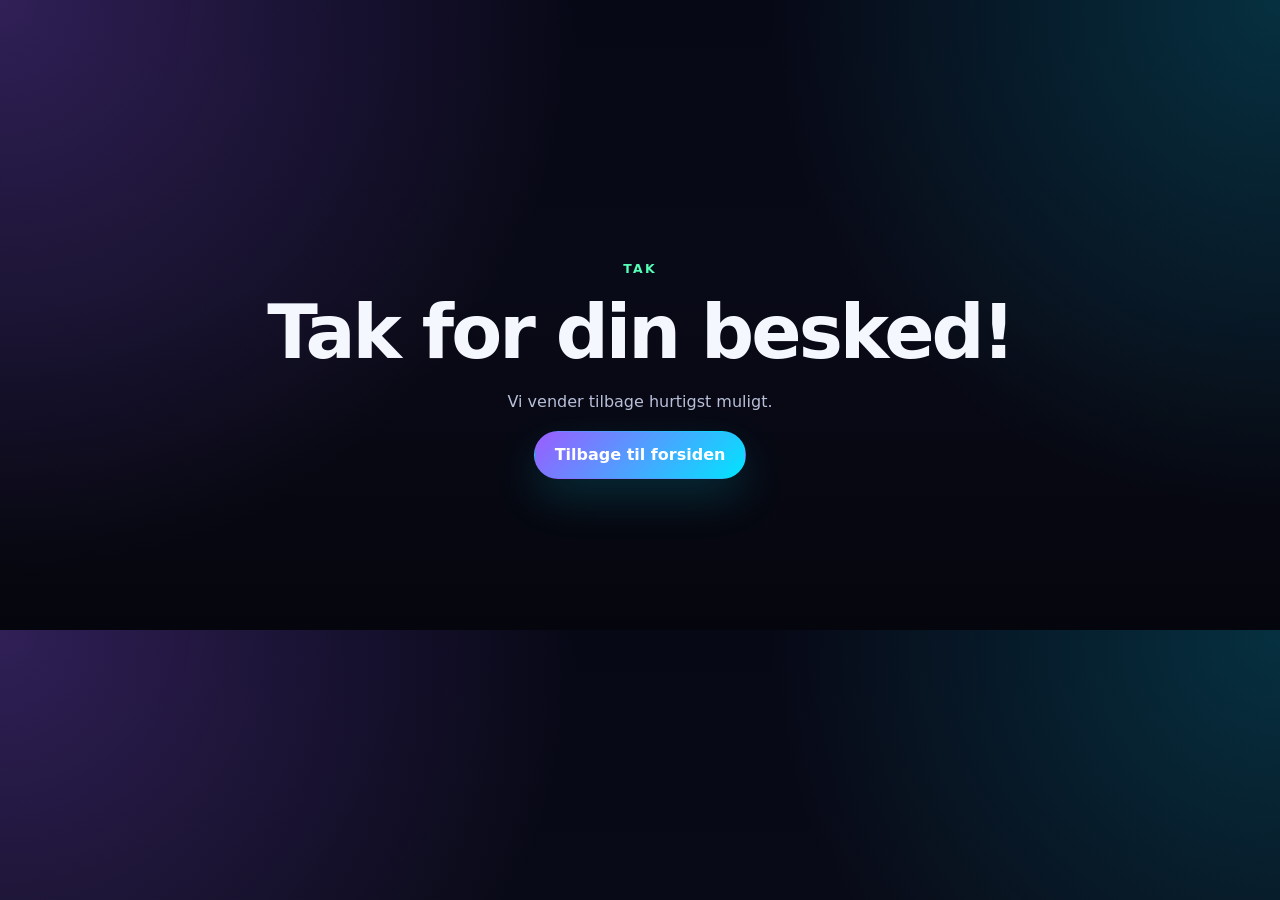
==== thank-you.html @ bbf86f74 "Create thank-you.html" ====
<!doctype html>
<html lang="da">
<head>
  <meta charset="utf-8">
  <meta name="viewport" content="width=device-width, initial-scale=1">
  <title>Tak for din besked | Somzon Studio</title>
  <link rel="stylesheet" href="styles.css">
</head>
<body>
  <main class="section container" style="min-height:70vh;display:grid;place-items:center;text-align:center;">
    <div>
      <p class="eyebrow">Tak</p>
      <h1>Tak for din besked!</h1>
      <p>Vi vender tilbage hurtigst muligt.</p>
      <a class="btn primary" href="/">Tilbage til forsiden</a>
    </div>
  </main>
</body>
</html>
---- styles.css ----
:root {
  --bg: #070816;
  --bg-2: #0e1027;
  --panel: rgba(255,255,255,.075);
  --panel-2: rgba(255,255,255,.11);
  --text: #f5f7ff;
  --muted: #b8bfd8;
  --line: rgba(255,255,255,.14);
  --primary: #9b5cff;
  --primary-2: #00e5ff;
  --accent: #54ffb8;
  --shadow: 0 25px 80px rgba(0,0,0,.38);
  --radius: 28px;
  --radius-small: 18px;
  --max: 1160px;
  --font-body: Inter, ui-sans-serif, system-ui, -apple-system, BlinkMacSystemFont, "Segoe UI", sans-serif;
  --font-display: "Space Grotesk", Inter, ui-sans-serif, system-ui, sans-serif;
}

* { box-sizing: border-box; }
html { scroll-behavior: smooth; }
body {
  margin: 0;
  font-family: var(--font-body);
  background:
    radial-gradient(circle at top left, rgba(155,92,255,.28), transparent 36rem),
    radial-gradient(circle at top right, rgba(0,229,255,.18), transparent 32rem),
    linear-gradient(180deg, var(--bg) 0%, #090a17 46%, #05060d 100%);
  color: var(--text);
  line-height: 1.6;
  overflow-x: hidden;
}

a { color: inherit; text-decoration: none; }
img { max-width: 100%; display: block; }
button, input, select, textarea { font: inherit; }

:focus-visible {
  outline: 2px solid var(--primary-2);
  outline-offset: 3px;
  border-radius: 6px;
}

.skip-link {
  position: absolute;
  top: -60px;
  left: 16px;
  z-index: 100;
  padding: 12px 18px;
  border-radius: 12px;
  background: var(--primary);
  color: #fff;
  font-weight: 800;
  transition: top .2s ease;
}
.skip-link:focus { top: 12px; }

.noise {
  position: fixed;
  inset: 0;
  pointer-events: none;
  opacity: .045;
  z-index: 0;
  background-image: url("data:image/svg+xml,%3Csvg viewBox='0 0 200 200' xmlns='http://www.w3.org/2000/svg'%3E%3Cfilter id='n'%3E%3CfeTurbulence type='fractalNoise' baseFrequency='.75' numOctaves='3' stitchTiles='stitch'/%3E%3C/filter%3E%3Crect width='100%25' height='100%25' filter='url(%23n)'/%3E%3C/svg%3E");
}
.container { width: min(var(--max), calc(100% - 36px)); margin-inline: auto; position: relative; z-index: 1; }
.site-header { position: sticky; top: 0; z-index: 10; backdrop-filter: blur(18px); background: rgba(7,8,22,.74); border-bottom: 1px solid var(--line); }
.nav { min-height: 76px; display: flex; align-items: center; justify-content: space-between; gap: 18px; }
.brand { display: inline-flex; gap: 12px; align-items: center; font-weight: 900; letter-spacing: -.03em; flex-shrink: 0; }
.brand-mark {
  width: 46px;
  height: 46px;
  display: grid;
  place-items: center;
  grid-template-columns: 1fr 1fr;
  gap: 0;
  padding: 0 7px;
  border-radius: 16px;
  background:
    linear-gradient(135deg, rgba(255,255,255,.22), rgba(255,255,255,.02)),
    linear-gradient(135deg, var(--primary), var(--primary-2));
  box-shadow: 0 12px 36px rgba(155,92,255,.35);
  position: relative;
  overflow: hidden;
}
.brand-mark::before {
  content: "";
  position: absolute;
  inset: 8px;
  border: 1px solid rgba(255,255,255,.35);
  border-radius: 11px;
  transform: rotate(-8deg);
}
.brand-mark::after {
  content: "";
  position: absolute;
  width: 46px;
  height: 12px;
  background: rgba(255,255,255,.28);
  transform: rotate(-35deg) translateY(-18px);
}
.brand-mark span {
  position: relative;
  z-index: 1;
  color: white;
  font-weight: 950;
  font-size: 1rem;
  letter-spacing: -.16em;
  text-shadow: 0 2px 12px rgba(0,0,0,.25);
}
.brand-mark span:first-child { transform: translateX(2px) translateY(-2px); }
.brand-mark span:last-child { transform: translateX(-1px) translateY(3px); color: #dffbff; }
.brand-text { font-size: 1.15rem; white-space: nowrap; font-family: var(--font-display); }
.brand-text span { color: var(--primary-2); margin-left: 4px; }
.nav-links { display: flex; gap: 20px; align-items: center; color: var(--muted); font-weight: 650; }
.nav-links a:hover { color: var(--text); }
.nav-cta { padding: 10px 16px; border: 1px solid var(--line); border-radius: 999px; background: var(--panel); color: var(--text) !important; }
.language-switcher { display: inline-flex; gap: 4px; align-items: center; padding: 4px; border: 1px solid var(--line); border-radius: 999px; background: rgba(255,255,255,.055); }
.lang-btn { border: 0; border-radius: 999px; padding: 7px 9px; min-width: 38px; color: var(--muted); background: transparent; cursor: pointer; font-weight: 900; font-size: .78rem; }
.lang-btn:hover { color: var(--text); }
.lang-btn.active { color: #04101c; background: linear-gradient(135deg, var(--accent), var(--primary-2)); }
.nav-toggle { display: none; background: transparent; border: 0; padding: 8px; cursor: pointer; }
.nav-toggle span { display: block; width: 26px; height: 2px; background: var(--text); margin: 6px 0; }

.hero { min-height: calc(100vh - 76px); display: grid; grid-template-columns: 1.06fr .94fr; gap: 48px; align-items: center; padding: 72px 0 64px; }
.eyebrow { margin: 0 0 14px; color: var(--accent); font-weight: 850; text-transform: uppercase; letter-spacing: .18em; font-size: .78rem; }
h1, h2, h3 { line-height: 1.08; letter-spacing: -.04em; margin: 0; font-family: var(--font-display); font-weight: 700; }
h1 { font-size: clamp(2.8rem, 5.8vw, 5.6rem); max-width: 960px; }
h2 { font-size: clamp(2rem, 3.8vw, 3.9rem); }
h3 { font-size: 1.35rem; }
p { color: var(--muted); }
.hero-lead { font-size: 1.18rem; max-width: 720px; margin: 24px 0 0; }
.hero-actions { display: flex; flex-wrap: wrap; gap: 14px; margin-top: 34px; }
.btn { display: inline-flex; align-items: center; justify-content: center; min-height: 48px; padding: 0 20px; border-radius: 999px; font-weight: 850; border: 1px solid transparent; transition: transform .2s ease, border-color .2s ease, background .2s ease; cursor: pointer; }
.btn:hover { transform: translateY(-2px); }
.btn.primary { background: linear-gradient(135deg, var(--primary), var(--primary-2)); color: #fff; box-shadow: 0 18px 45px rgba(0,229,255,.16); }
.btn.secondary { background: rgba(255,255,255,.06); border-color: var(--line); color: var(--text); }
.trust-row { display: flex; flex-wrap: wrap; gap: 12px; margin-top: 28px; color: var(--muted); }
.trust-row span { padding: 9px 13px; background: rgba(255,255,255,.055); border: 1px solid var(--line); border-radius: 999px; }
.hero-card { min-height: 560px; position: relative; display: grid; place-items: center; }
.orb { position: absolute; width: min(90vw, 500px); height: min(90vw, 500px); border-radius: 50%; background: radial-gradient(circle at 30% 30%, #fff, var(--primary-2) 12%, var(--primary) 36%, transparent 66%); filter: blur(2px); opacity: .75; animation: float 7s ease-in-out infinite; }
.dashboard { width: min(100%, 430px); padding: 24px; border: 1px solid var(--line); border-radius: var(--radius); background: linear-gradient(145deg, rgba(255,255,255,.18), rgba(255,255,255,.06)); backdrop-filter: blur(22px); box-shadow: var(--shadow); position: relative; }
.dash-top { display: flex; gap: 8px; margin-bottom: 20px; }
.dash-top span { width: 12px; height: 12px; border-radius: 50%; background: rgba(255,255,255,.38); }
.metric { background: rgba(3,5,18,.55); border: 1px solid var(--line); border-radius: 20px; padding: 18px; }
.metric small { display: block; color: var(--muted); font-weight: 700; }
.metric strong { display: block; font-size: 1.35rem; margin-top: 7px; }
.metric.large { margin-bottom: 14px; padding: 28px; }
.metric.large strong { font-size: 2.15rem; }
.grid-metrics { display: grid; grid-template-columns: 1fr 1fr; gap: 14px; }

.section { padding: 108px 0 0; }
.section-head { max-width: 760px; margin-bottom: 36px; }
.section-head p:last-child { font-size: 1.08rem; }
.cards { display: grid; gap: 18px; }
.cards.three { grid-template-columns: repeat(3, 1fr); }
.cards.four { grid-template-columns: repeat(4, 1fr); }
.card, .mini-card, .price-card, .portfolio, .seo-panel, .contact-card, .calculator { border: 1px solid var(--line); background: linear-gradient(145deg, rgba(255,255,255,.105), rgba(255,255,255,.045)); border-radius: var(--radius); box-shadow: 0 20px 60px rgba(0,0,0,.22); }
.card { padding: 28px; min-height: 420px; }
.icon { font-size: 2.1rem; display: inline-block; margin-bottom: 20px; }
ul { color: var(--muted); padding-left: 20px; }
li + li { margin-top: 8px; }
.portfolio-grid { display: grid; grid-template-columns: repeat(3, 1fr); gap: 18px; }
.portfolio { padding: 16px; display: flex; flex-direction: column; }
.mockup { height: 220px; border-radius: 20px; margin-bottom: 20px; position: relative; overflow: hidden; }
.mockup::after { content: ""; position: absolute; inset: 24px; border-radius: 18px; border: 1px solid rgba(255,255,255,.3); background: rgba(255,255,255,.12); }
.mockup .tag { position: absolute; top: 14px; left: 14px; z-index: 1; padding: 6px 12px; border-radius: 999px; background: rgba(4,6,18,.72); border: 1px solid rgba(255,255,255,.25); color: #fff; font-size: .78rem; font-weight: 850; letter-spacing: .04em; }
.portfolio h3 { margin: 0 8px; }
.portfolio p { margin: 10px 8px 14px; }
.portfolio-link { margin: auto 8px 10px; color: var(--primary-2); font-weight: 850; }
.portfolio-link:hover { text-decoration: underline; }
.gradient-a { background: linear-gradient(135deg, #6b35ff, #00e5ff); }
.gradient-b { background: linear-gradient(135deg, #ff6fb1, #ffd166); }
.gradient-c { background: linear-gradient(135deg, #54ffb8, #3c7cff); }
.pricing-grid { display: grid; grid-template-columns: repeat(3, 1fr); gap: 18px; align-items: stretch; }
.price-card { padding: 28px; position: relative; display: flex; flex-direction: column; }
.price-card .btn { margin-top: auto; }
.price { color: var(--text); font-size: 2rem; font-weight: 950; letter-spacing: -.05em; font-family: var(--font-display); }
.featured { border-color: rgba(84,255,184,.55); transform: translateY(-14px); }
.badge { position: absolute; top: 18px; right: 18px; border-radius: 999px; padding: 7px 12px; background: rgba(84,255,184,.16); color: var(--accent); font-size: .8rem; font-weight: 900; }
.calculator { padding: 28px; display: grid; grid-template-columns: 1fr 1fr; gap: 18px 28px; align-items: center; }
.calculator label { color: var(--text); font-weight: 800; }
.calculator input[type="range"] { width: 100%; margin: 12px 0; accent-color: var(--primary-2); }
.check { display: flex; align-items: center; gap: 10px; background: rgba(255,255,255,.055); padding: 14px 16px; border: 1px solid var(--line); border-radius: 16px; cursor: pointer; }
.check input { accent-color: var(--primary); }
.estimate { grid-column: 1 / -1; border-radius: 22px; padding: 24px; background: rgba(0,229,255,.09); border: 1px solid rgba(0,229,255,.24); display: flex; justify-content: space-between; gap: 16px; align-items: center; }
.estimate span { color: var(--muted); font-weight: 800; }
.estimate strong { font-size: clamp(2rem, 4vw, 3.4rem); line-height: 1; font-family: var(--font-display); }
.estimate-note { grid-column: 1 / -1; margin: 0; }
.seo-panel { padding: 34px; display: grid; grid-template-columns: .9fr 1.1fr; gap: 28px; align-items: center; }
.seo-points { display: grid; grid-template-columns: 1fr 1fr; gap: 12px; padding: 0; margin: 0; list-style: none; }
.seo-points li { padding: 14px 16px; border: 1px solid var(--line); background: rgba(255,255,255,.06); border-radius: 16px; color: var(--text); font-weight: 750; margin: 0; }
.seo-points li::before { content: "✓"; color: var(--accent); font-weight: 950; margin-right: 10px; }
.mini-card { padding: 22px; min-height: 180px; }
.contact-card { padding: 34px; display: grid; grid-template-columns: .85fr 1.15fr; gap: 36px; }
.contact-lines { display: grid; gap: 12px; margin-top: 28px; font-weight: 850; }
.contact-lines a { color: var(--primary-2); }
.contact-form { display: grid; gap: 14px; }
.contact-form label { display: grid; gap: 8px; color: var(--text); font-weight: 800; }
.contact-form input, .contact-form select, .contact-form textarea { width: 100%; border: 1px solid var(--line); border-radius: 16px; padding: 13px 14px; color: var(--text); background: rgba(4,6,18,.55); outline: none; }
.contact-form input:focus, .contact-form select:focus, .contact-form textarea:focus { border-color: var(--primary-2); }
.contact-form select option { background: var(--bg-2); color: var(--text); }
.honeypot { position: absolute; left: -9999px; width: 1px; height: 1px; overflow: hidden; }
.form-note { font-size: .88rem; margin: 0; }
.form-status { margin: 0; padding: 13px 16px; border-radius: 16px; font-weight: 800; }
.form-status.success { background: rgba(84,255,184,.14); border: 1px solid rgba(84,255,184,.4); color: var(--accent); }
.form-status.error { background: rgba(255,111,177,.12); border: 1px solid rgba(255,111,177,.4); color: #ff9ccb; }
.footer { margin-top: 108px; border-top: 1px solid var(--line); background: rgba(255,255,255,.035); }
.footer-inner { min-height: 86px; display: flex; justify-content: space-between; gap: 24px; align-items: center; }
.back-to-top { border: 1px solid var(--line); border-radius: 999px; padding: 10px 16px; color: var(--text); background: rgba(255,255,255,.055); cursor: pointer; font-weight: 850; }
.back-to-top:hover { border-color: var(--primary-2); transform: translateY(-1px); }

.reveal { opacity: 0; transform: translateY(18px); transition: opacity .8s ease, transform .8s ease; }
.reveal.visible { opacity: 1; transform: translateY(0); }
.delay-1 { transition-delay: .12s; }
.delay-2 { transition-delay: .22s; }
.delay-3 { transition-delay: .32s; }
@keyframes float { 0%,100% { transform: translateY(0) rotate(0deg); } 50% { transform: translateY(-18px) rotate(8deg); } }

@media (prefers-reduced-motion: reduce) {
  html { scroll-behavior: auto; }
  .reveal { opacity: 1; transform: none; transition: none; }
  .orb { animation: none; }
  .btn:hover, .back-to-top:hover { transform: none; }
}

@media (max-width: 1080px) {
  .nav-links { gap: 12px; font-size: .94rem; }
  .lang-btn { min-width: 34px; padding-inline: 7px; }
}

@media (max-width: 960px) {
  .hero, .seo-panel, .contact-card { grid-template-columns: 1fr; }
  .hero { padding-top: 46px; }
  .hero-card { min-height: 420px; }
  .cards.three, .cards.four, .portfolio-grid, .pricing-grid { grid-template-columns: 1fr 1fr; }
  .featured { transform: none; }
  .card { min-height: 0; }
}

@media (max-width: 760px) {
  .nav-toggle { display: block; }
  .nav-links { position: absolute; top: 76px; left: 18px; right: 18px; display: none; flex-direction: column; align-items: stretch; gap: 6px; padding: 16px; background: rgba(7,8,22,.96); border: 1px solid var(--line); border-radius: 20px; box-shadow: var(--shadow); }
  .nav-links.open { display: flex; }
  .nav-links a { padding: 10px 12px; }
  .language-switcher { justify-content: center; margin: 6px 0 8px; }
  .lang-btn { flex: 1; }
  .cards.three, .cards.four, .portfolio-grid, .pricing-grid, .calculator { grid-template-columns: 1fr; }
  .seo-points { grid-template-columns: 1fr; }
  .estimate { flex-direction: column; align-items: flex-start; }
  .footer-inner { flex-direction: column; align-items: flex-start; padding: 22px 0; }
  h1 { font-size: clamp(2.45rem, 11.5vw, 4.2rem); }
  .section { padding-top: 84px; }
}
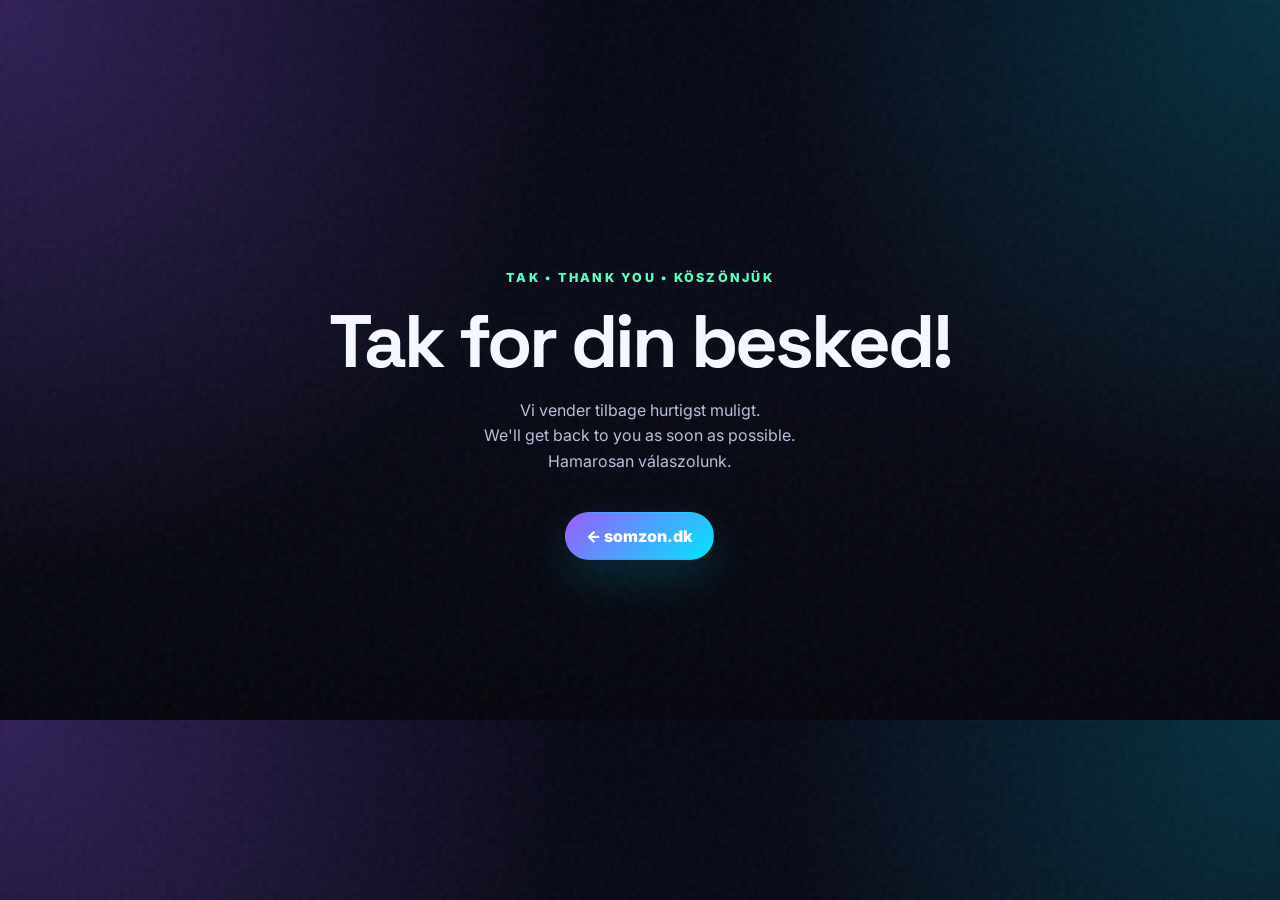
==== commit 34181b43: "Add files via upload" ====
--- a/thank-you.html
+++ b/thank-you.html
@@ -4,15 +4,22 @@
   <meta charset="utf-8">
   <meta name="viewport" content="width=device-width, initial-scale=1">
   <title>Tak for din besked | Somzon Studio</title>
+  <meta name="robots" content="noindex">
+  <meta name="theme-color" content="#070816">
+  <link rel="icon" href="favicon.svg" type="image/svg+xml">
+  <link rel="preconnect" href="https://fonts.googleapis.com">
+  <link rel="preconnect" href="https://fonts.gstatic.com" crossorigin>
+  <link rel="stylesheet" href="https://fonts.googleapis.com/css2?family=Inter:wght@400;600;700;800&family=Space+Grotesk:wght@500;700&display=swap">
   <link rel="stylesheet" href="styles.css">
 </head>
 <body>
-  <main class="section container" style="min-height:70vh;display:grid;place-items:center;text-align:center;">
+  <div class="noise" aria-hidden="true"></div>
+  <main class="section container" style="min-height:80vh;display:grid;place-items:center;text-align:center;">
     <div>
-      <p class="eyebrow">Tak</p>
+      <p class="eyebrow">Tak • Thank you • Köszönjük</p>
       <h1>Tak for din besked!</h1>
-      <p>Vi vender tilbage hurtigst muligt.</p>
-      <a class="btn primary" href="/">Tilbage til forsiden</a>
+      <p>Vi vender tilbage hurtigst muligt.<br>We'll get back to you as soon as possible.<br>Hamarosan válaszolunk.</p>
+      <a class="btn primary" href="/" style="margin-top:22px;">← somzon.dk</a>
     </div>
   </main>
 </body>
--- a/styles.css
+++ b/styles.css
@@ -115,10 +115,17 @@
 .nav-links { display: flex; gap: 20px; align-items: center; color: var(--muted); font-weight: 650; }
 .nav-links a:hover { color: var(--text); }
 .nav-cta { padding: 10px 16px; border: 1px solid var(--line); border-radius: 999px; background: var(--panel); color: var(--text) !important; }
-.language-switcher { display: inline-flex; gap: 4px; align-items: center; padding: 4px; border: 1px solid var(--line); border-radius: 999px; background: rgba(255,255,255,.055); }
-.lang-btn { border: 0; border-radius: 999px; padding: 7px 9px; min-width: 38px; color: var(--muted); background: transparent; cursor: pointer; font-weight: 900; font-size: .78rem; }
-.lang-btn:hover { color: var(--text); }
-.lang-btn.active { color: #04101c; background: linear-gradient(135deg, var(--accent), var(--primary-2)); }
+.language-switcher { position: relative; }
+.lang-toggle { display: inline-flex; align-items: center; gap: 8px; padding: 8px 12px; border: 1px solid var(--line); border-radius: 999px; background: rgba(255,255,255,.055); color: var(--text); cursor: pointer; font-weight: 850; font-size: .82rem; }
+.lang-toggle:hover { border-color: var(--primary-2); }
+.lang-caret { font-size: .7rem; color: var(--muted); }
+.lang-flag { display: inline-flex; width: 20px; height: 14px; border-radius: 3px; overflow: hidden; box-shadow: 0 0 0 1px rgba(255,255,255,.22); flex-shrink: 0; }
+.lang-flag svg { width: 100%; height: 100%; display: block; }
+.lang-menu { position: absolute; top: calc(100% + 8px); right: 0; margin: 0; padding: 6px; list-style: none; min-width: 150px; background: rgba(10,12,30,.97); border: 1px solid var(--line); border-radius: 16px; box-shadow: var(--shadow); backdrop-filter: blur(16px); z-index: 30; }
+.lang-menu li + li { margin-top: 2px; }
+.lang-btn { display: flex; align-items: center; gap: 10px; width: 100%; padding: 9px 11px; border: 0; border-radius: 11px; background: transparent; color: var(--muted); cursor: pointer; font-weight: 800; font-size: .88rem; text-align: left; }
+.lang-btn:hover { background: rgba(255,255,255,.08); color: var(--text); }
+.lang-btn.active { color: var(--text); background: rgba(0,229,255,.12); }
 .nav-toggle { display: none; background: transparent; border: 0; padding: 8px; cursor: pointer; }
 .nav-toggle span { display: block; width: 26px; height: 2px; background: var(--text); margin: 6px 0; }
 
@@ -210,6 +217,21 @@
 .back-to-top { border: 1px solid var(--line); border-radius: 999px; padding: 10px 16px; color: var(--text); background: rgba(255,255,255,.055); cursor: pointer; font-weight: 850; }
 .back-to-top:hover { border-color: var(--primary-2); transform: translateY(-1px); }
 
+.footer-actions { display: flex; align-items: center; gap: 14px; flex-wrap: wrap; }
+.footer-link { color: var(--muted); font-weight: 750; }
+.footer-link:hover { color: var(--primary-2); }
+
+.cookie-banner { position: fixed; left: 18px; right: 18px; bottom: 18px; z-index: 50; max-width: 560px; margin-inline: auto; padding: 18px 20px; border: 1px solid var(--line); border-radius: 20px; background: rgba(10,12,30,.97); backdrop-filter: blur(16px); box-shadow: var(--shadow); display: grid; gap: 12px; }
+.cookie-banner p { margin: 0; font-size: .92rem; }
+.cookie-actions { display: flex; align-items: center; gap: 16px; justify-content: flex-end; flex-wrap: wrap; }
+.cookie-actions a { color: var(--primary-2); font-weight: 800; font-size: .9rem; }
+.cookie-actions .btn { min-height: 40px; padding: 0 18px; font-size: .9rem; }
+
+.policy-page { max-width: 760px; padding-top: 64px; }
+.policy-page h1 { font-size: clamp(2.2rem, 5vw, 3.6rem); margin-bottom: 8px; }
+.policy-page h2 { font-size: 1.3rem; margin: 34px 0 10px; }
+.policy-page .back-link { display: inline-block; margin-top: 36px; color: var(--primary-2); font-weight: 850; }
+
 .reveal { opacity: 0; transform: translateY(18px); transition: opacity .8s ease, transform .8s ease; }
 .reveal.visible { opacity: 1; transform: translateY(0); }
 .delay-1 { transition-delay: .12s; }
@@ -243,8 +265,9 @@
   .nav-links { position: absolute; top: 76px; left: 18px; right: 18px; display: none; flex-direction: column; align-items: stretch; gap: 6px; padding: 16px; background: rgba(7,8,22,.96); border: 1px solid var(--line); border-radius: 20px; box-shadow: var(--shadow); }
   .nav-links.open { display: flex; }
   .nav-links a { padding: 10px 12px; }
-  .language-switcher { justify-content: center; margin: 6px 0 8px; }
-  .lang-btn { flex: 1; }
+  .language-switcher { margin: 6px 0 8px; }
+  .lang-toggle { width: 100%; justify-content: center; }
+  .lang-menu { position: static; margin-top: 6px; min-width: 0; }
   .cards.three, .cards.four, .portfolio-grid, .pricing-grid, .calculator { grid-template-columns: 1fr; }
   .seo-points { grid-template-columns: 1fr; }
   .estimate { flex-direction: column; align-items: flex-start; }
